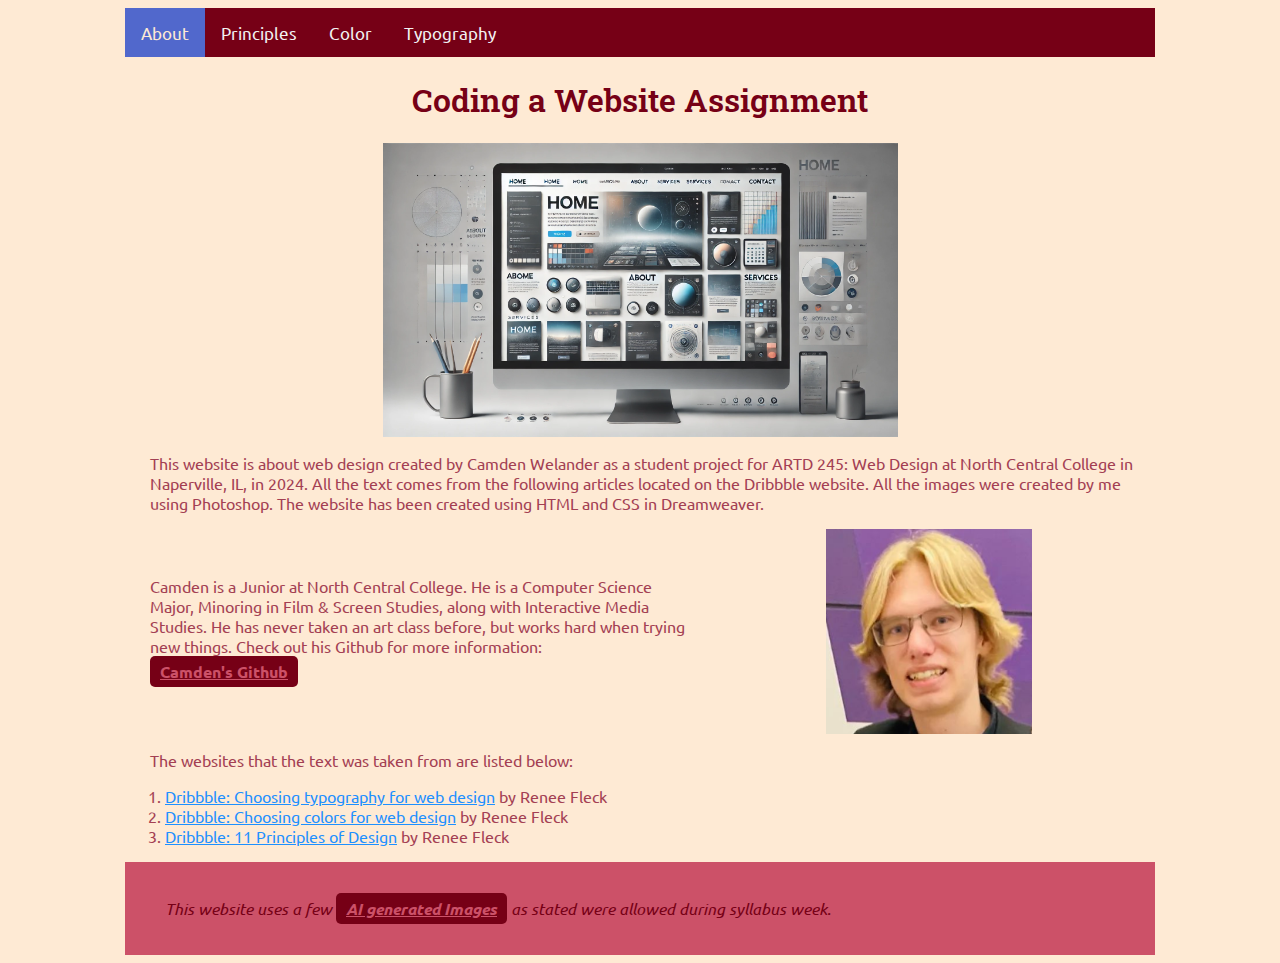
==== index.html @ ef0f2cd4 "Add files via upload" ====
<!DOCTYPE html>
<html>
<head>
<title>About</title>
<link rel="stylesheet" type="text/css" href="style.css">
<link rel="preconnect" href="https://fonts.googleapis.com">
<link rel="preconnect" href="https://fonts.gstatic.com" crossorigin>
<link href="https://fonts.googleapis.com/css2?family=Ubuntu:ital,wght@0,300;0,400;0,500;0,700;1,300;1,400;1,500;1,700&display=swap" rel="stylesheet">
<link rel="preconnect" href="https://fonts.googleapis.com">
<link rel="preconnect" href="https://fonts.gstatic.com" crossorigin>
<link href="https://fonts.googleapis.com/css2?family=Roboto+Slab:wght@100..900&display=swap" rel="stylesheet">

</head>

<body>

<div class="topnav">
  <a class="active" href="index.html">About</a>
  <a href="principles_Webpage.html">Principles</a>
  <a href="color_Webpage.html">Color</a>
  <a href="typography_Webpage.html">Typography</a>
</div>

<h1>Coding a Website Assignment</h1>

<img src="imgs/landing_image.png" alt="Landing Image">



<p>This website is about web design created by Camden Welander as a student project for ARTD 245: Web Design at North Central College in Naperville, IL, in 2024. All the text comes from the following articles located on the Dribbble website. All the images were created by me using Photoshop. The website has been created using HTML and CSS in Dreamweaver. </p>

<div class="typography-section">
        <div class="text-content">
        <p>Camden is a Junior at North Central College. He is a Computer Science Major, Minoring in Film & Screen Studies, along with Interactive Media Studies. He has never taken an art class before, but works hard when trying new things. Check out his Github for more information: <a href="https://github.com/CamdenW8210" class="button-link"> Camden's Github </a></p>
    </div>
    <div class="image-left">
        <img src="imgs/headshot.png" alt="Camden's Headshot">
    </div>
</div>

<p>The websites that the text was taken from are listed below:</p>


<OL>
	<li><a href="https://dribbble.com/stories/2020/08/17/choosing-typography-for-web-design">Dribbble: Choosing typography for web design</a> by Renee Fleck</li>
	<li><a href="https://dribbble.com/stories/2018/12/19/choosing-colors-for-web-design-a-practical-ui-color-application-guide">Dribbble: Choosing colors for web design</a> by Renee Fleck</li>
	<li><a href="https://dribbble.com/resources/education/principles-of-design">Dribbble: 11 Principles of Design</a> by Renee Fleck</li>
</OL>

<footer>
	<p>This website uses a few <a href="https://stablediffusionweb.com/app/image-generator" class="button-link"> AI generated Images </a> as stated were allowed during syllabus week.</p>
</footer>


</body>

</html>
---- style.css ----
@charset "UTF-8";
body {
    font-family: 'Ubuntu', sans-serif;
    margin-left: 125px;
    margin-right: 125px;
    background-color: #feead4;
}

h1 {
    font-family: 'Roboto Slab', serif;
    font-weight: 600;
    font-style: normal;
    color: #760016;
    text-align: center; 
}


h2, h3, h4, h5, h6 {
    font-family: 'Roboto Slab', serif;
    font-weight: 600;
    font-style: normal;
    color: #B41e3a;
    margin-top: 40px;
    margin-bottom: 40px;
}

p {
    color:#a34053;
    margin-left: 25px;
}

ol {
     color:#a34053;
}

ul {
     color:#a34053;
}

footer {
    background-color: #cc5168;
    padding: 15px;
    font-family:  'Ubuntu', sans-serif;
    font-style: italic;
}

footer p {
    color: #760016;
}

.columns {
    display: flex;
    justify-content: space-between;
}

.column-left, .column-right {
    width: 50%; 
}

.column-left {
    margin-right: 2%;
}

.column-right {
    margin-left: 2%;
}


img {
    display: block;
    margin-left: auto;
    margin-right: auto;
    width: 50%;
}

.typography-section {
    display: flex;
    align-items: center;
    justify-content: space-between;
}

.intext-image {
    width: 40%;
    display: block;
    margin-left: auto;
    margin-right: auto;
}

.image-right {
    width: 40%; 
}

.image-right img {
    width: 50%; 
    height: auto;
}

.image-left {
    width: 40%; 
    margin-right: 20px;
}

.image-left img {
    width: 50%; 
    height: auto;
}

.text-content {
    width: 55%; 
}

.button-link {
    display: inline-block;
    padding: 5px 10px;
    background-color: #760016; 
    color: #cc5168; 
        border-radius: 5px;
    font-weight: bold;
    font-family: 'Ubuntu', sans-serif;
}

.button-link:hover {
    background-color: #cc5168; 
    color: #760016; 
}

a {
    color: #1e90ff;
}

a:hover {
    color: #ff6682;
}


/* Add a black background color to the top navigation */
.topnav {
  background-color: #760016;
  overflow: hidden;
}

/* Style the links inside the navigation bar */
.topnav a {
  float: left;
  color: #f2f2f2;
  text-align: center;
  padding: 14px 16px;
  text-decoration: none;
  font-size: 17px;
}

/* Change the color of links on hover */
.topnav a:hover {
  background-color:  #cc5168;
  color: #760016;
}

/* Add a color to the active/current link */
.topnav a.active {
  background-color: #5168cc;
  color: #feead4;
}
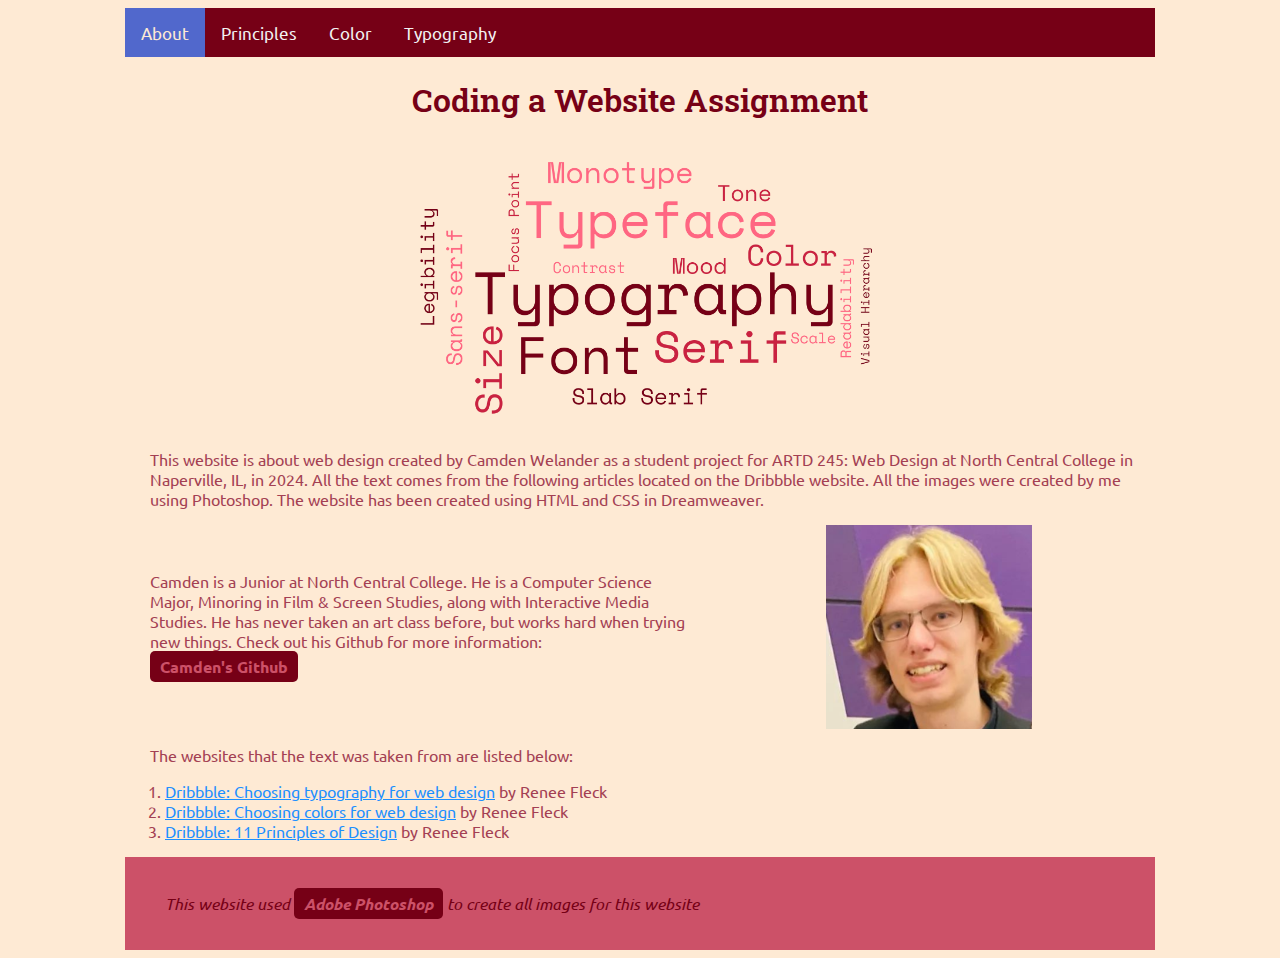
==== commit eb242471: "Add files via upload" ====
--- a/index.html
+++ b/index.html
@@ -23,9 +23,7 @@
 
 <h1>Coding a Website Assignment</h1>
 
-<img src="imgs/landing_image.png" alt="Landing Image">
-
-
+<img src="imgs/Typography1.png" alt="Typography Image">
 
 <p>This website is about web design created by Camden Welander as a student project for ARTD 245: Web Design at North Central College in Naperville, IL, in 2024. All the text comes from the following articles located on the Dribbble website. All the images were created by me using Photoshop. The website has been created using HTML and CSS in Dreamweaver. </p>
 
@@ -48,7 +46,7 @@
 </OL>
 
 <footer>
-	<p>This website uses a few <a href="https://stablediffusionweb.com/app/image-generator" class="button-link"> AI generated Images </a> as stated were allowed during syllabus week.</p>
+	<p>This website used <a href="https://www.adobe.com/products/photoshop.html" class="button-link"> Adobe Photoshop </a> to create all images for this website</p>
 </footer>
 
 
--- a/style.css
+++ b/style.css
@@ -117,6 +117,7 @@
         border-radius: 5px;
     font-weight: bold;
     font-family: 'Ubuntu', sans-serif;
+    text-decoration: none;
 }
 
 .button-link:hover {
